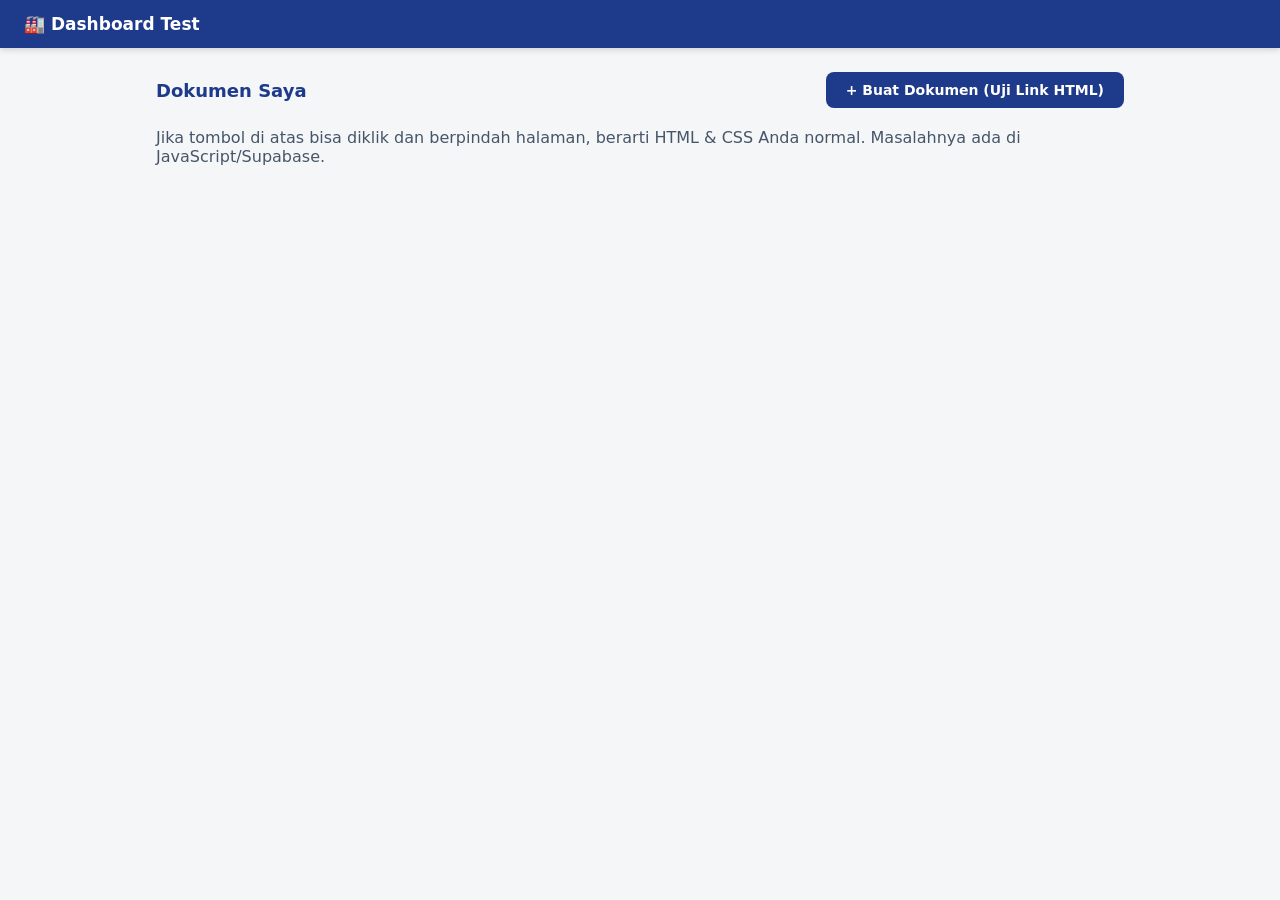
==== dashboard.html @ 19500312 "Update dashboard.html" ====
<!DOCTYPE html>
<html lang="id">
<head>
  <meta charset="UTF-8" />
  <title>Dashboard Test</title>
  <link rel="stylesheet" href="/css/style.css" />
</head>
<body>
  <header class="topbar">
    <h1>🏭 Dashboard Test</h1>
  </header>

  <main class="container">
    <div class="actions-bar">
      <h2>Dokumen Saya</h2>
      
      <!-- TOMBOL HTML MURNI (TANPA JS) -->
      <a href="/form.html" class="btn-primary" style="display:inline-block; text-align:center;">
        + Buat Dokumen (Uji Link HTML)
      </a>
    </div>
    
    <p style="margin-top: 20px; color: #475569;">
      Jika tombol di atas bisa diklik dan berpindah halaman, berarti HTML & CSS Anda normal. Masalahnya ada di JavaScript/Supabase.
    </p>
  </main>
</body>
</html>
---- css/style.css ----
* { box-sizing: border-box; }
body {
  margin: 0;
  font-family: system-ui, -apple-system, sans-serif;
  background: #f4f6f8;
  color: #1e293b;
}
.center-page {
  display: flex; align-items: center; justify-content: center;
  min-height: 100vh;
}
.topbar {
  background: #1e3a8a; color: #fff;
  padding: 14px 24px;
  display: flex; justify-content: space-between; align-items: center;
  box-shadow: 0 2px 6px rgba(0,0,0,.15);
}
.topbar h1 { font-size: 17px; margin: 0; font-weight: 600; }
.topbar > div { display: flex; align-items: center; gap: 12px; font-size: 14px; }
.container { max-width: 1000px; margin: 24px auto; padding: 0 16px 40px; }
.card {
  background: #fff; border-radius: 12px; padding: 24px;
  box-shadow: 0 2px 10px rgba(0,0,0,.06); margin-bottom: 18px;
}
.card h2 { margin: 0 0 20px; font-size: 16px; color: #1e3a8a; }
.auth-card { width: 400px; }
.auth-card h1 { text-align: center; font-size: 20px; margin: 0 0 20px; }

.tabs, .tabnav { display: flex; gap: 8px; margin-bottom: 18px; }
.tabnav { margin-top: 18px; background: #fff; padding: 8px;
  border-radius: 12px; box-shadow: 0 2px 10px rgba(0,0,0,.06); }
.tab, .tabnav button {
  flex: 1; padding: 10px; border: none; border-radius: 8px;
  background: #e2e8f0; cursor: pointer; font-weight: 600;
  font-size: 14px; transition: .2s;
}
.tab.active, .tabnav button.active { background: #1e3a8a; color: #fff; }
.tab-content { display: none; }
.tab-content.active { display: block; }

.form-row { display: flex; flex-direction: column; margin-bottom: 14px; }
.form-row label {
  font-size: 13px; font-weight: 600; color: #475569; margin-bottom: 4px;
}
.form-row input, .form-row select, .form-row textarea {
  padding: 10px; border: 1px solid #cbd5e1; border-radius: 8px;
  font-size: 14px; font-family: inherit;
}
.form-row input:focus, .form-row select:focus, .form-row textarea:focus {
  outline: 2px solid #3b82f6; border-color: transparent;
}
.form-row input[readonly] { background: #f1f5f9; cursor: not-allowed; }
.grid-2 { display: grid; grid-template-columns: 1fr 1fr; gap: 14px; }
@media (max-width: 640px) { .grid-2 { grid-template-columns: 1fr; } }

.actions { display: flex; gap: 10px; margin-top: 18px; flex-wrap: wrap; }
.actions-bar {
  display: flex; justify-content: space-between; align-items: center;
  margin-bottom: 16px;
}
.actions-bar h2 { margin: 0; font-size: 18px; color: #1e3a8a; }

.btn-primary, .btn-secondary, .btn-small, .btn-danger {
  cursor: pointer; border: none; border-radius: 8px;
  font-weight: 600; text-decoration: none; display: inline-block;
  font-family: inherit; transition: .15s;
}
.btn-primary {
  background: #1e3a8a; color: #fff; padding: 10px 20px; font-size: 14px;
}
.btn-primary:hover { background: #1e40af; }
.btn-primary.full { width: 100%; padding: 12px; }
.btn-secondary {
  background: #e2e8f0; color: #1e293b; padding: 10px 20px; font-size: 14px;
}
.btn-secondary:hover { background: #cbd5e1; }
.btn-small {
  padding: 6px 12px; font-size: 13px; background: #3b82f6; color: #fff;
}
.btn-small:hover { background: #2563eb; }
.btn-danger { background: #dc2626 !important; }
.btn-danger:hover { background: #b91c1c !important; }

table {
  width: 100%; border-collapse: collapse; background: #fff;
  border-radius: 12px; overflow: hidden;
  box-shadow: 0 2px 10px rgba(0,0,0,.06); margin-top: 14px;
}
th, td {
  padding: 10px 12px; text-align: left;
  border-bottom: 1px solid #e2e8f0; font-size: 13px;
}
th { background: #f1f5f9; font-weight: 600; color: #334155; }
tr:last-child td { border-bottom: none; }

.msg { font-size: 13px; margin-top: 10px; min-height: 18px; color: #475569; }
.msg.error { color: #dc2626; }
.msg.success { color: #059669; }

.badge {
  padding: 3px 10px; border-radius: 20px; font-size: 11px; font-weight: 700;
  text-transform: uppercase; letter-spacing: .3px;
}
.badge.draft            { background: #e2e8f0; color: #475569; }
.badge.pending_approval { background: #fef3c7; color: #92400e; }
.badge.approved         { background: #d1fae5; color: #065f46; }
.badge.rejected         { background: #fee2e2; color: #991b1b; }

.input-error { border-color: #dc2626 !important; background: #fef2f2; }
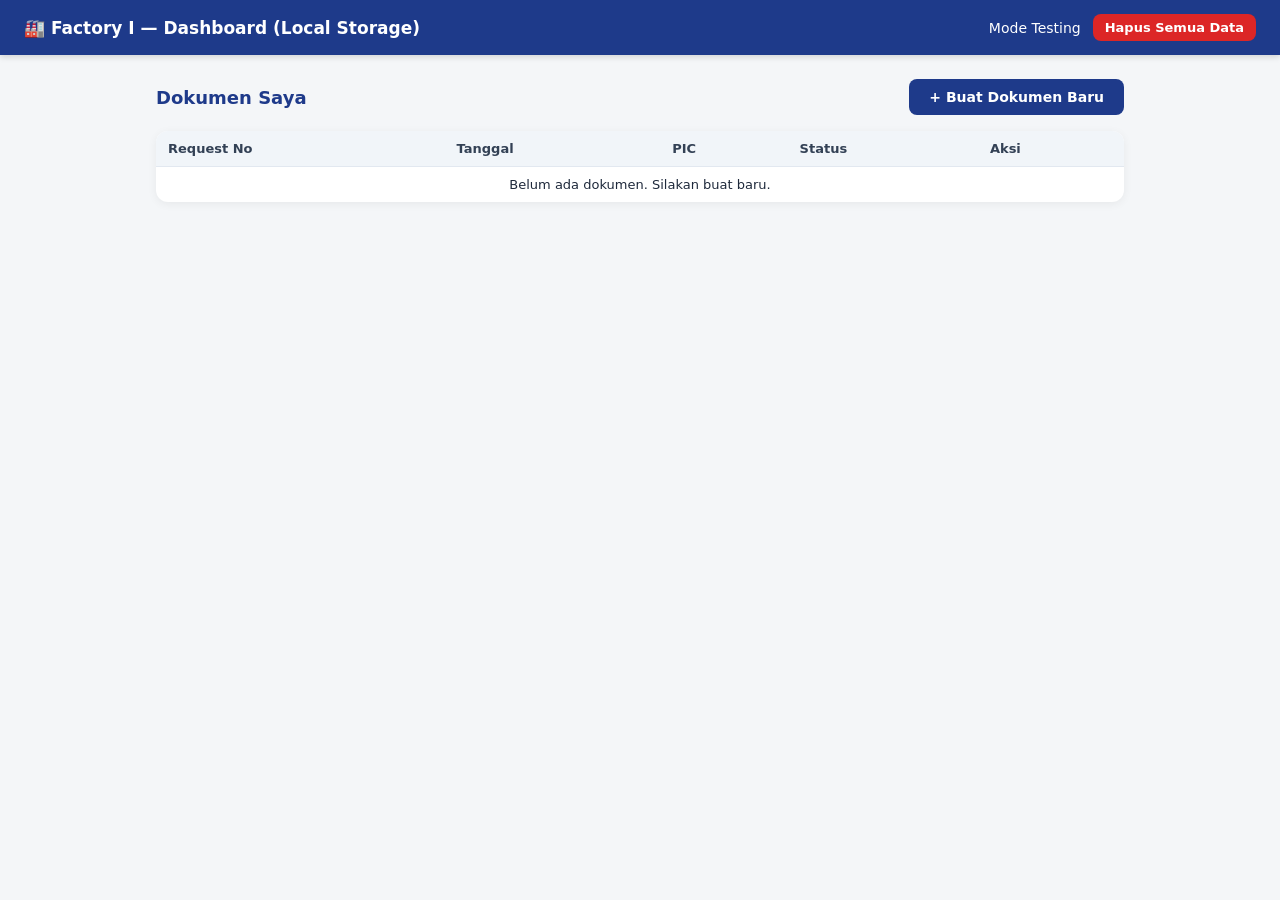
==== commit 7fa993fa: "Update dashboard.html" ====
--- a/dashboard.html
+++ b/dashboard.html
@@ -2,27 +2,79 @@
 <html lang="id">
 <head>
   <meta charset="UTF-8" />
-  <title>Dashboard Test</title>
+  <meta name="viewport" content="width=device-width, initial-scale=1.0" />
+  <title>Dashboard — Factory I</title>
   <link rel="stylesheet" href="/css/style.css" />
 </head>
 <body>
   <header class="topbar">
-    <h1>🏭 Dashboard Test</h1>
+    <h1>🏭 Factory I — Dashboard (Local Storage)</h1>
+    <div>
+      <span>Mode Testing</span>
+      <button onclick="resetData()" class="btn-small btn-danger">Hapus Semua Data</button>
+    </div>
   </header>
 
   <main class="container">
     <div class="actions-bar">
       <h2>Dokumen Saya</h2>
+      <a href="/form.html" class="btn-primary" style="text-decoration:none;">+ Buat Dokumen Baru</a>
+    </div>
+
+    <table>
+      <thead>
+        <tr>
+          <th>Request No</th>
+          <th>Tanggal</th>
+          <th>PIC</th>
+          <th>Status</th>
+          <th>Aksi</th>
+        </tr>
+      </thead>
+      <tbody id="reqTableBody">
+        <!-- Data akan diisi JS -->
+      </tbody>
+    </table>
+  </main>
+
+  <script type="module">
+    // Ambil data dari LocalStorage
+    const dataReq = JSON.parse(localStorage.getItem('requests') || '[]');
+    const tbody = document.getElementById('reqTableBody');
+
+    if (dataReq.length === 0) {
+      tbody.innerHTML = '<tr><td colspan="5" style="text-align:center">Belum ada dokumen. Silakan buat baru.</td></tr>';
+    } else {
+      // Urutkan dari yang terbaru
+      dataReq.sort((a,b) => new Date(b.created_at) - new Date(a.created_at));
       
-      <!-- TOMBOL HTML MURNI (TANPA JS) -->
-      <a href="/form.html" class="btn-primary" style="display:inline-block; text-align:center;">
-        + Buat Dokumen (Uji Link HTML)
-      </a>
-    </div>
-    
-    <p style="margin-top: 20px; color: #475569;">
-      Jika tombol di atas bisa diklik dan berpindah halaman, berarti HTML & CSS Anda normal. Masalahnya ada di JavaScript/Supabase.
-    </p>
-  </main>
+      tbody.innerHTML = dataReq.map(r => `
+        <tr>
+          <td><strong>${r.request_no}</strong></td>
+          <td>${r.tanggal}</td>
+          <td>${r.surindo_pic}</td>
+          <td><span class="badge ${r.status}">${r.status.replace('_',' ')}</span></td>
+          <td>
+            <a href="/form.html?id=${r.id}" class="btn-small">Buka</a>
+            <button class="btn-small btn-danger" onclick="hapusReq('${r.id}')">Hapus</button>
+          </td>
+        </tr>
+      `).join('');
+    }
+
+    window.hapusReq = (id) => {
+      if (!confirm('Hapus dokumen ini?')) return;
+      let data = JSON.parse(localStorage.getItem('requests') || '[]');
+      data = data.filter(r => r.id !== id);
+      localStorage.setItem('requests', JSON.stringify(data));
+      location.reload();
+    };
+
+    window.resetData = () => {
+      if (!confirm('Hapus SEMUA data?')) return;
+      localStorage.clear();
+      location.reload();
+    };
+  </script>
 </body>
 </html>
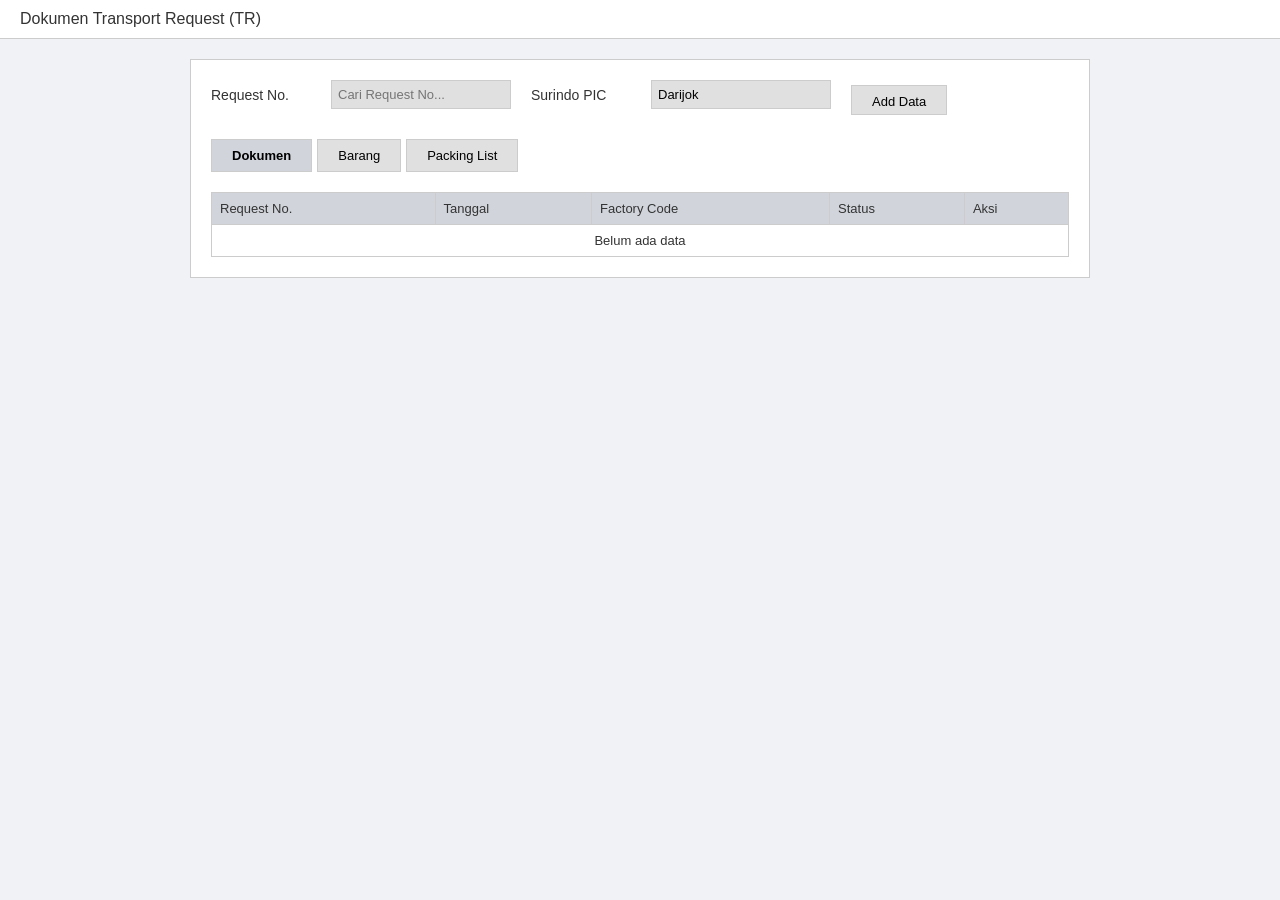
==== commit 254939af: "Update dashboard.html" ====
--- a/dashboard.html
+++ b/dashboard.html
@@ -3,78 +3,145 @@
 <head>
   <meta charset="UTF-8" />
   <meta name="viewport" content="width=device-width, initial-scale=1.0" />
-  <title>Dashboard — Factory I</title>
+  <title>Dashboard — TR System</title>
   <link rel="stylesheet" href="/css/style.css" />
 </head>
 <body>
-  <header class="topbar">
-    <h1>🏭 Factory I — Dashboard (Local Storage)</h1>
-    <div>
-      <span>Mode Testing</span>
-      <button onclick="resetData()" class="btn-small btn-danger">Hapus Semua Data</button>
-    </div>
-  </header>
+  <div class="topbar">
+    <h1>Dokumen Transport Request (TR)</h1>
+  </div>
 
-  <main class="container">
-    <div class="actions-bar">
-      <h2>Dokumen Saya</h2>
-      <a href="/form.html" class="btn-primary" style="text-decoration:none;">+ Buat Dokumen Baru</a>
+  <div class="container">
+    <!-- HEADER FORM -->
+    <div class="form-header">
+      <div class="form-group">
+        <label>Request No.</label>
+        <input type="text" id="searchReq" placeholder="Cari Request No..." />
+      </div>
+      <div class="form-group">
+        <label>Surindo PIC</label>
+        <input type="text" value="Darijok" readonly />
+      </div>
+      <button class="btn" onclick="openModal()" style="height: 30px; margin-top: 5px;">Add Data</button>
     </div>
 
-    <table>
+    <!-- TAB NAV (Sesuai Figma) -->
+    <div class="tabnav">
+      <button class="active">Dokumen</button>
+      <button>Barang</button>
+      <button>Packing List</button>
+    </div>
+
+    <!-- TABEL DATA -->
+    <table class="table-bottom">
       <thead>
         <tr>
-          <th>Request No</th>
+          <th>Request No.</th>
           <th>Tanggal</th>
-          <th>PIC</th>
+          <th>Factory Code</th>
           <th>Status</th>
           <th>Aksi</th>
         </tr>
       </thead>
       <tbody id="reqTableBody">
-        <!-- Data akan diisi JS -->
+        <!-- Diisi JS -->
       </tbody>
     </table>
-  </main>
+  </div>
 
-  <script type="module">
-    // Ambil data dari LocalStorage
-    const dataReq = JSON.parse(localStorage.getItem('requests') || '[]');
-    const tbody = document.getElementById('reqTableBody');
+  <!-- MODAL ADD DATA (Sesuai Figma Kotak Putih Tengah) -->
+  <div class="modal" id="modalAdd">
+    <div class="modal-content">
+      <h2>Form Tambah Dokumen</h2>
+      <div class="form-group">
+        <label>Tanggal</label>
+        <input type="date" id="addTanggal" />
+      </div>
+      <div class="form-group">
+        <label>Factory Code</label>
+        <select id="addFactory">
+          <option value="I">I</option>
+          <option value="II">II</option>
+        </select>
+      </div>
+      <div class="form-group">
+        <label>Surindo PIC</label>
+        <select id="addPic">
+          <option>Darijok</option>
+          <option>Angga</option>
+          <option>Vera</option>
+        </select>
+      </div>
+      <div style="text-align: right; margin-top: 20px;">
+        <button class="btn" onclick="tambahData()">Tambah</button>
+        <button class="btn" onclick="closeModal()">Reset</button>
+      </div>
+    </div>
+  </div>
 
-    if (dataReq.length === 0) {
-      tbody.innerHTML = '<tr><td colspan="5" style="text-align:center">Belum ada dokumen. Silakan buat baru.</td></tr>';
-    } else {
-      // Urutkan dari yang terbaru
-      dataReq.sort((a,b) => new Date(b.created_at) - new Date(a.created_at));
+  <script>
+    let allRequests = JSON.parse(localStorage.getItem('requests') || '[]');
+
+    function openModal() {
+      document.getElementById('modalAdd').style.display = 'flex';
+      document.getElementById('addTanggal').value = new Date().toISOString().slice(0,10);
+    }
+
+    function closeModal() {
+      document.getElementById('modalAdd').style.display = 'none';
+    }
+
+    function tambahData() {
+      const tgl = document.getElementById('addTanggal').value;
+      const factory = document.getElementById('addFactory').value;
+      const pic = document.getElementById('addPic').value;
+
+      if (!tgl) return alert('Tanggal wajib diisi');
+
+      const newId = 'req-' + Date.now();
+      const year = new Date().getFullYear().toString().slice(-2);
+      const seq = String(allRequests.length + 1).padStart(4, '0');
+
+      const newDoc = {
+        id: newId,
+        request_no: `${factory}-${year}-${seq}`,
+        tanggal: tgl,
+        factory_code: factory,
+        surindo_pic: pic,
+        status: 'draft',
+        items: [],
+        packing: null
+      };
+
+      allRequests.push(newDoc);
+      localStorage.setItem('requests', JSON.stringify(allRequests));
       
-      tbody.innerHTML = dataReq.map(r => `
+      // Lempar ke halaman form detail
+      window.location.href = `/form.html?id=${newId}`;
+    }
+
+    // Render Tabel
+    function renderTable() {
+      const tbody = document.getElementById('reqTableBody');
+      if (allRequests.length === 0) {
+        tbody.innerHTML = '<tr><td colspan="5" style="text-align:center; background:#fff;">Belum ada data</td></tr>';
+        return;
+      }
+      
+      tbody.innerHTML = allRequests.map(r => `
         <tr>
-          <td><strong>${r.request_no}</strong></td>
-          <td>${r.tanggal}</td>
-          <td>${r.surindo_pic}</td>
-          <td><span class="badge ${r.status}">${r.status.replace('_',' ')}</span></td>
-          <td>
-            <a href="/form.html?id=${r.id}" class="btn-small">Buka</a>
-            <button class="btn-small btn-danger" onclick="hapusReq('${r.id}')">Hapus</button>
+          <td style="background:#fff;">${r.request_no}</td>
+          <td style="background:#fff;">${r.tanggal}</td>
+          <td style="background:#fff;">${r.factory_code}</td>
+          <td style="background:#fff;"><span class="badge ${r.status}">${r.status}</span></td>
+          <td style="background:#fff;">
+            <a href="/form.html?id=${r.id}" style="color:blue; text-decoration:underline; font-size:13px;">Buka</a>
           </td>
         </tr>
       `).join('');
     }
 
-    window.hapusReq = (id) => {
-      if (!confirm('Hapus dokumen ini?')) return;
-      let data = JSON.parse(localStorage.getItem('requests') || '[]');
-      data = data.filter(r => r.id !== id);
-      localStorage.setItem('requests', JSON.stringify(data));
-      location.reload();
-    };
-
-    window.resetData = () => {
-      if (!confirm('Hapus SEMUA data?')) return;
-      localStorage.clear();
-      location.reload();
-    };
+    renderTable();
   </script>
 </body>
 </html>
--- a/css/style.css
+++ b/css/style.css
@@ -1,109 +1,46 @@
 * { box-sizing: border-box; }
-body {
-  margin: 0;
-  font-family: system-ui, -apple-system, sans-serif;
-  background: #f4f6f8;
-  color: #1e293b;
-}
-.center-page {
-  display: flex; align-items: center; justify-content: center;
-  min-height: 100vh;
-}
-.topbar {
-  background: #1e3a8a; color: #fff;
-  padding: 14px 24px;
-  display: flex; justify-content: space-between; align-items: center;
-  box-shadow: 0 2px 6px rgba(0,0,0,.15);
-}
-.topbar h1 { font-size: 17px; margin: 0; font-weight: 600; }
-.topbar > div { display: flex; align-items: center; gap: 12px; font-size: 14px; }
-.container { max-width: 1000px; margin: 24px auto; padding: 0 16px 40px; }
-.card {
-  background: #fff; border-radius: 12px; padding: 24px;
-  box-shadow: 0 2px 10px rgba(0,0,0,.06); margin-bottom: 18px;
-}
-.card h2 { margin: 0 0 20px; font-size: 16px; color: #1e3a8a; }
-.auth-card { width: 400px; }
-.auth-card h1 { text-align: center; font-size: 20px; margin: 0 0 20px; }
+body { margin: 0; font-family: Arial, sans-serif; background: #f0f2f5; color: #333; }
+.topbar { background: #fff; padding: 10px 20px; border-bottom: 1px solid #ccc; display: flex; justify-content: space-between; align-items: center; }
+.topbar h1 { font-size: 16px; margin: 0; font-weight: normal; }
+.container { max-width: 900px; margin: 20px auto; background: #fff; padding: 20px; border: 1px solid #ccc; }
 
-.tabs, .tabnav { display: flex; gap: 8px; margin-bottom: 18px; }
-.tabnav { margin-top: 18px; background: #fff; padding: 8px;
-  border-radius: 12px; box-shadow: 0 2px 10px rgba(0,0,0,.06); }
-.tab, .tabnav button {
-  flex: 1; padding: 10px; border: none; border-radius: 8px;
-  background: #e2e8f0; cursor: pointer; font-weight: 600;
-  font-size: 14px; transition: .2s;
-}
-.tab.active, .tabnav button.active { background: #1e3a8a; color: #fff; }
+/* Form Layout Figma */
+.form-header { display: flex; gap: 20px; margin-bottom: 20px; flex-wrap: wrap; }
+.form-group { display: flex; align-items: center; margin-bottom: 10px; }
+.form-group label { width: 120px; font-size: 14px; }
+.form-group input, .form-group select { padding: 6px; border: 1px solid #ccc; background: #e0e0e0; width: 180px; font-size: 13px; }
+.form-group input:focus, .form-group select:focus { background: #fff; outline: 1px solid #3b82f6; }
+
+/* Tab Nav */
+.tabnav { display: flex; gap: 5px; margin-bottom: 20px; }
+.tabnav button { padding: 8px 20px; border: 1px solid #ccc; background: #e0e0e0; cursor: pointer; font-size: 13px; }
+.tabnav button.active { background: #d1d5db; font-weight: bold; }
 .tab-content { display: none; }
 .tab-content.active { display: block; }
 
-.form-row { display: flex; flex-direction: column; margin-bottom: 14px; }
-.form-row label {
-  font-size: 13px; font-weight: 600; color: #475569; margin-bottom: 4px;
-}
-.form-row input, .form-row select, .form-row textarea {
-  padding: 10px; border: 1px solid #cbd5e1; border-radius: 8px;
-  font-size: 14px; font-family: inherit;
-}
-.form-row input:focus, .form-row select:focus, .form-row textarea:focus {
-  outline: 2px solid #3b82f6; border-color: transparent;
-}
-.form-row input[readonly] { background: #f1f5f9; cursor: not-allowed; }
-.grid-2 { display: grid; grid-template-columns: 1fr 1fr; gap: 14px; }
-@media (max-width: 640px) { .grid-2 { grid-template-columns: 1fr; } }
+/* Area Kerja (Kiri Form, Kanan Tombol) */
+.work-area { display: flex; gap: 20px; }
+.main-form { flex: 1; }
+.side-buttons { width: 120px; display: flex; flex-direction: column; gap: 10px; }
+.btn-side { padding: 15px 10px; background: #e0e0e0; border: 1px solid #ccc; cursor: pointer; text-align: center; font-size: 13px; }
+.btn-side:hover { background: #d1d5db; }
 
-.actions { display: flex; gap: 10px; margin-top: 18px; flex-wrap: wrap; }
-.actions-bar {
-  display: flex; justify-content: space-between; align-items: center;
-  margin-bottom: 16px;
-}
-.actions-bar h2 { margin: 0; font-size: 18px; color: #1e3a8a; }
+/* Tombol */
+.btn { padding: 8px 20px; border: 1px solid #ccc; background: #e0e0e0; cursor: pointer; font-size: 13px; margin-right: 5px; }
+.btn:hover { background: #d1d5db; }
 
-.btn-primary, .btn-secondary, .btn-small, .btn-danger {
-  cursor: pointer; border: none; border-radius: 8px;
-  font-weight: 600; text-decoration: none; display: inline-block;
-  font-family: inherit; transition: .15s;
-}
-.btn-primary {
-  background: #1e3a8a; color: #fff; padding: 10px 20px; font-size: 14px;
-}
-.btn-primary:hover { background: #1e40af; }
-.btn-primary.full { width: 100%; padding: 12px; }
-.btn-secondary {
-  background: #e2e8f0; color: #1e293b; padding: 10px 20px; font-size: 14px;
-}
-.btn-secondary:hover { background: #cbd5e1; }
-.btn-small {
-  padding: 6px 12px; font-size: 13px; background: #3b82f6; color: #fff;
-}
-.btn-small:hover { background: #2563eb; }
-.btn-danger { background: #dc2626 !important; }
-.btn-danger:hover { background: #b91c1c !important; }
+/* Tabel Bawah */
+.table-bottom { width: 100%; border-collapse: collapse; margin-top: 20px; font-size: 13px; }
+.table-bottom th, .table-bottom td { border: 1px solid #ccc; padding: 8px; text-align: left; background: #e0e0e0; }
+.table-bottom th { background: #d1d5db; font-weight: normal; }
+.table-bottom td { background: #f9f9f9; }
 
-table {
-  width: 100%; border-collapse: collapse; background: #fff;
-  border-radius: 12px; overflow: hidden;
-  box-shadow: 0 2px 10px rgba(0,0,0,.06); margin-top: 14px;
-}
-th, td {
-  padding: 10px 12px; text-align: left;
-  border-bottom: 1px solid #e2e8f0; font-size: 13px;
-}
-th { background: #f1f5f9; font-weight: 600; color: #334155; }
-tr:last-child td { border-bottom: none; }
+/* Modal Add Data */
+.modal { display: none; position: fixed; top: 0; left: 0; width: 100%; height: 100%; background: rgba(0,0,0,0.5); justify-content: center; align-items: center; }
+.modal-content { background: #fff; padding: 20px; width: 500px; border-radius: 4px; }
+.modal-content h2 { margin-top: 0; font-size: 16px; font-weight: normal; margin-bottom: 20px; }
 
-.msg { font-size: 13px; margin-top: 10px; min-height: 18px; color: #475569; }
-.msg.error { color: #dc2626; }
-.msg.success { color: #059669; }
-
-.badge {
-  padding: 3px 10px; border-radius: 20px; font-size: 11px; font-weight: 700;
-  text-transform: uppercase; letter-spacing: .3px;
-}
-.badge.draft            { background: #e2e8f0; color: #475569; }
-.badge.pending_approval { background: #fef3c7; color: #92400e; }
-.badge.approved         { background: #d1fae5; color: #065f46; }
-.badge.rejected         { background: #fee2e2; color: #991b1b; }
-
-.input-error { border-color: #dc2626 !important; background: #fef2f2; }
+/* Badge Status */
+.badge { padding: 3px 8px; font-size: 11px; background: #ccc; border-radius: 3px; }
+.badge.draft { background: #e0e0e0; }
+.badge.approved { background: #86efac; }
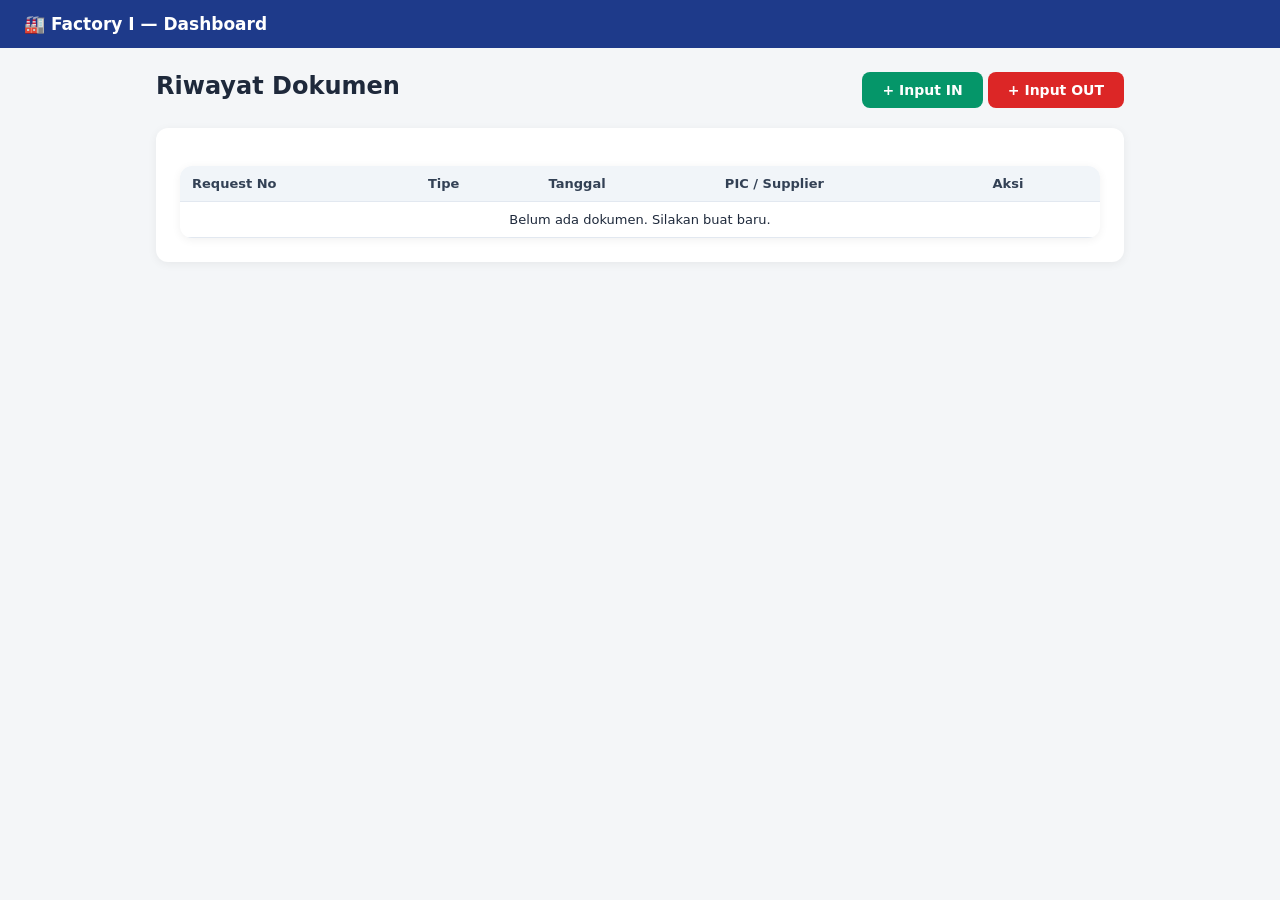
==== commit 1f466b6f: "Update dashboard.html" ====
--- a/dashboard.html
+++ b/dashboard.html
@@ -2,146 +2,68 @@
 <html lang="id">
 <head>
   <meta charset="UTF-8" />
-  <meta name="viewport" content="width=device-width, initial-scale=1.0" />
-  <title>Dashboard — TR System</title>
+  <title>Dashboard — Factory I</title>
   <link rel="stylesheet" href="/css/style.css" />
 </head>
 <body>
-  <div class="topbar">
-    <h1>Dokumen Transport Request (TR)</h1>
-  </div>
+  <header class="topbar">
+    <h1>🏭 Factory I — Dashboard</h1>
+  </header>
 
-  <div class="container">
-    <!-- HEADER FORM -->
-    <div class="form-header">
-      <div class="form-group">
-        <label>Request No.</label>
-        <input type="text" id="searchReq" placeholder="Cari Request No..." />
+  <main class="container">
+    <div class="actions-bar" style="display:flex; justify-content:space-between; margin-bottom:20px;">
+      <h2 style="margin:0;">Riwayat Dokumen</h2>
+      <div>
+        <a href="/form-in.html" class="btn-primary" style="background:#059669;">+ Input IN</a>
+        <a href="/form-out.html" class="btn-primary" style="background:#dc2626;">+ Input OUT</a>
       </div>
-      <div class="form-group">
-        <label>Surindo PIC</label>
-        <input type="text" value="Darijok" readonly />
-      </div>
-      <button class="btn" onclick="openModal()" style="height: 30px; margin-top: 5px;">Add Data</button>
     </div>
 
-    <!-- TAB NAV (Sesuai Figma) -->
-    <div class="tabnav">
-      <button class="active">Dokumen</button>
-      <button>Barang</button>
-      <button>Packing List</button>
+    <div class="card">
+      <table>
+        <thead>
+          <tr>
+            <th>Request No</th>
+            <th>Tipe</th>
+            <th>Tanggal</th>
+            <th>PIC / Supplier</th>
+            <th>Aksi</th>
+          </tr>
+        </thead>
+        <tbody id="reqTableBody"></tbody>
+      </table>
     </div>
-
-    <!-- TABEL DATA -->
-    <table class="table-bottom">
-      <thead>
-        <tr>
-          <th>Request No.</th>
-          <th>Tanggal</th>
-          <th>Factory Code</th>
-          <th>Status</th>
-          <th>Aksi</th>
-        </tr>
-      </thead>
-      <tbody id="reqTableBody">
-        <!-- Diisi JS -->
-      </tbody>
-    </table>
-  </div>
-
-  <!-- MODAL ADD DATA (Sesuai Figma Kotak Putih Tengah) -->
-  <div class="modal" id="modalAdd">
-    <div class="modal-content">
-      <h2>Form Tambah Dokumen</h2>
-      <div class="form-group">
-        <label>Tanggal</label>
-        <input type="date" id="addTanggal" />
-      </div>
-      <div class="form-group">
-        <label>Factory Code</label>
-        <select id="addFactory">
-          <option value="I">I</option>
-          <option value="II">II</option>
-        </select>
-      </div>
-      <div class="form-group">
-        <label>Surindo PIC</label>
-        <select id="addPic">
-          <option>Darijok</option>
-          <option>Angga</option>
-          <option>Vera</option>
-        </select>
-      </div>
-      <div style="text-align: right; margin-top: 20px;">
-        <button class="btn" onclick="tambahData()">Tambah</button>
-        <button class="btn" onclick="closeModal()">Reset</button>
-      </div>
-    </div>
-  </div>
+  </main>
 
   <script>
     let allRequests = JSON.parse(localStorage.getItem('requests') || '[]');
+    const tbody = document.getElementById('reqTableBody');
 
-    function openModal() {
-      document.getElementById('modalAdd').style.display = 'flex';
-      document.getElementById('addTanggal').value = new Date().toISOString().slice(0,10);
-    }
-
-    function closeModal() {
-      document.getElementById('modalAdd').style.display = 'none';
-    }
-
-    function tambahData() {
-      const tgl = document.getElementById('addTanggal').value;
-      const factory = document.getElementById('addFactory').value;
-      const pic = document.getElementById('addPic').value;
-
-      if (!tgl) return alert('Tanggal wajib diisi');
-
-      const newId = 'req-' + Date.now();
-      const year = new Date().getFullYear().toString().slice(-2);
-      const seq = String(allRequests.length + 1).padStart(4, '0');
-
-      const newDoc = {
-        id: newId,
-        request_no: `${factory}-${year}-${seq}`,
-        tanggal: tgl,
-        factory_code: factory,
-        surindo_pic: pic,
-        status: 'draft',
-        items: [],
-        packing: null
-      };
-
-      allRequests.push(newDoc);
-      localStorage.setItem('requests', JSON.stringify(allRequests));
-      
-      // Lempar ke halaman form detail
-      window.location.href = `/form.html?id=${newId}`;
-    }
-
-    // Render Tabel
-    function renderTable() {
-      const tbody = document.getElementById('reqTableBody');
-      if (allRequests.length === 0) {
-        tbody.innerHTML = '<tr><td colspan="5" style="text-align:center; background:#fff;">Belum ada data</td></tr>';
-        return;
-      }
+    if (allRequests.length === 0) {
+      tbody.innerHTML = '<tr><td colspan="5" style="text-align:center">Belum ada dokumen. Silakan buat baru.</td></tr>';
+    } else {
+      allRequests.sort((a,b) => new Date(b.created_at) - new Date(a.created_at));
       
       tbody.innerHTML = allRequests.map(r => `
         <tr>
-          <td style="background:#fff;">${r.request_no}</td>
-          <td style="background:#fff;">${r.tanggal}</td>
-          <td style="background:#fff;">${r.factory_code}</td>
-          <td style="background:#fff;"><span class="badge ${r.status}">${r.status}</span></td>
-          <td style="background:#fff;">
-            <a href="/form.html?id=${r.id}" style="color:blue; text-decoration:underline; font-size:13px;">Buka</a>
+          <td><strong>${r.request_no}</strong></td>
+          <td><span class="badge ${r.type === 'IN' ? 'in' : 'out'}">${r.type}</span></td>
+          <td>${r.tanggal}</td>
+          <td>${r.type === 'IN' ? r.purpose : r.supplier_name}</td>
+          <td>
+            <a href="/form-${r.type.toLowerCase()}.html?id=${r.id}" class="btn-small">Buka</a>
+            <button class="btn-small btn-danger" onclick="hapusReq('${r.id}')">Hapus</button>
           </td>
         </tr>
       `).join('');
     }
 
-    renderTable();
+    function hapusReq(id) {
+      if (!confirm('Hapus dokumen ini?')) return;
+      allRequests = allRequests.filter(r => r.id !== id);
+      localStorage.setItem('requests', JSON.stringify(allRequests));
+      location.reload();
+    }
   </script>
 </body>
 </html>
--- a/css/style.css
+++ b/css/style.css
@@ -1,46 +1,40 @@
 * { box-sizing: border-box; }
-body { margin: 0; font-family: Arial, sans-serif; background: #f0f2f5; color: #333; }
-.topbar { background: #fff; padding: 10px 20px; border-bottom: 1px solid #ccc; display: flex; justify-content: space-between; align-items: center; }
-.topbar h1 { font-size: 16px; margin: 0; font-weight: normal; }
-.container { max-width: 900px; margin: 20px auto; background: #fff; padding: 20px; border: 1px solid #ccc; }
+body { margin: 0; font-family: system-ui, -apple-system, sans-serif; background: #f4f6f8; color: #1e293b; }
+.topbar { background: #1e3a8a; color: #fff; padding: 14px 24px; display: flex; justify-content: space-between; align-items: center; }
+.topbar h1 { font-size: 17px; margin: 0; font-weight: 600; }
+.topbar a { color: #cbd5e1; text-decoration: none; font-size: 14px; }
+.container { max-width: 1000px; margin: 24px auto; padding: 0 16px 40px; }
+.card { background: #fff; border-radius: 12px; padding: 24px; box-shadow: 0 2px 10px rgba(0,0,0,.06); margin-bottom: 18px; }
+.card h2 { margin: 0 0 20px; font-size: 16px; color: #1e3a8a; border-bottom: 2px solid #e2e8f0; padding-bottom: 10px; }
 
-/* Form Layout Figma */
-.form-header { display: flex; gap: 20px; margin-bottom: 20px; flex-wrap: wrap; }
-.form-group { display: flex; align-items: center; margin-bottom: 10px; }
-.form-group label { width: 120px; font-size: 14px; }
-.form-group input, .form-group select { padding: 6px; border: 1px solid #ccc; background: #e0e0e0; width: 180px; font-size: 13px; }
-.form-group input:focus, .form-group select:focus { background: #fff; outline: 1px solid #3b82f6; }
+/* Form */
+.form-row { display: flex; flex-direction: column; margin-bottom: 14px; }
+.form-row label { font-size: 13px; font-weight: 600; color: #475569; margin-bottom: 4px; }
+.form-row input, .form-row select, .form-row textarea { padding: 10px; border: 1px solid #cbd5e1; border-radius: 8px; font-size: 14px; font-family: inherit; }
+.form-row input:focus, .form-row select:focus { outline: 2px solid #3b82f6; border-color: transparent; }
+.form-row input[readonly] { background: #f1f5f9; cursor: not-allowed; }
+.grid-2 { display: grid; grid-template-columns: 1fr 1fr; gap: 14px; }
+
+/* Tombol */
+.btn-primary { background: #1e3a8a; color: #fff; padding: 10px 20px; font-size: 14px; border: none; border-radius: 8px; cursor: pointer; font-weight: 600; text-decoration: none; display: inline-block; }
+.btn-primary:hover { background: #1e40af; }
+.btn-secondary { background: #e2e8f0; color: #1e293b; padding: 10px 20px; font-size: 14px; border: none; border-radius: 8px; cursor: pointer; font-weight: 600; }
+.btn-small { padding: 6px 12px; font-size: 13px; background: #3b82f6; color: #fff; border: none; border-radius: 6px; cursor: pointer; text-decoration: none; display: inline-block; }
+.btn-danger { background: #dc2626 !important; }
+
+/* Tabel */
+table { width: 100%; border-collapse: collapse; background: #fff; border-radius: 12px; overflow: hidden; box-shadow: 0 2px 10px rgba(0,0,0,.06); margin-top: 14px; }
+th, td { padding: 10px 12px; text-align: left; border-bottom: 1px solid #e2e8f0; font-size: 13px; }
+th { background: #f1f5f9; font-weight: 600; color: #334155; }
 
 /* Tab Nav */
-.tabnav { display: flex; gap: 5px; margin-bottom: 20px; }
-.tabnav button { padding: 8px 20px; border: 1px solid #ccc; background: #e0e0e0; cursor: pointer; font-size: 13px; }
-.tabnav button.active { background: #d1d5db; font-weight: bold; }
+.tabnav { display: flex; gap: 8px; margin-bottom: 18px; background: #fff; padding: 8px; border-radius: 12px; box-shadow: 0 2px 10px rgba(0,0,0,.06); }
+.tabnav button { flex: 1; padding: 10px; border: none; border-radius: 8px; background: #e2e8f0; cursor: pointer; font-weight: 600; font-size: 14px; }
+.tabnav button.active { background: #1e3a8a; color: #fff; }
 .tab-content { display: none; }
 .tab-content.active { display: block; }
 
-/* Area Kerja (Kiri Form, Kanan Tombol) */
-.work-area { display: flex; gap: 20px; }
-.main-form { flex: 1; }
-.side-buttons { width: 120px; display: flex; flex-direction: column; gap: 10px; }
-.btn-side { padding: 15px 10px; background: #e0e0e0; border: 1px solid #ccc; cursor: pointer; text-align: center; font-size: 13px; }
-.btn-side:hover { background: #d1d5db; }
-
-/* Tombol */
-.btn { padding: 8px 20px; border: 1px solid #ccc; background: #e0e0e0; cursor: pointer; font-size: 13px; margin-right: 5px; }
-.btn:hover { background: #d1d5db; }
-
-/* Tabel Bawah */
-.table-bottom { width: 100%; border-collapse: collapse; margin-top: 20px; font-size: 13px; }
-.table-bottom th, .table-bottom td { border: 1px solid #ccc; padding: 8px; text-align: left; background: #e0e0e0; }
-.table-bottom th { background: #d1d5db; font-weight: normal; }
-.table-bottom td { background: #f9f9f9; }
-
-/* Modal Add Data */
-.modal { display: none; position: fixed; top: 0; left: 0; width: 100%; height: 100%; background: rgba(0,0,0,0.5); justify-content: center; align-items: center; }
-.modal-content { background: #fff; padding: 20px; width: 500px; border-radius: 4px; }
-.modal-content h2 { margin-top: 0; font-size: 16px; font-weight: normal; margin-bottom: 20px; }
-
-/* Badge Status */
-.badge { padding: 3px 8px; font-size: 11px; background: #ccc; border-radius: 3px; }
-.badge.draft { background: #e0e0e0; }
-.badge.approved { background: #86efac; }
+.badge { padding: 3px 10px; border-radius: 20px; font-size: 11px; font-weight: 700; text-transform: uppercase; }
+.badge.draft { background: #e2e8f0; color: #475569; }
+.badge.in { background: #d1fae5; color: #065f46; }
+.badge.out { background: #fee2e2; color: #991b1b; }
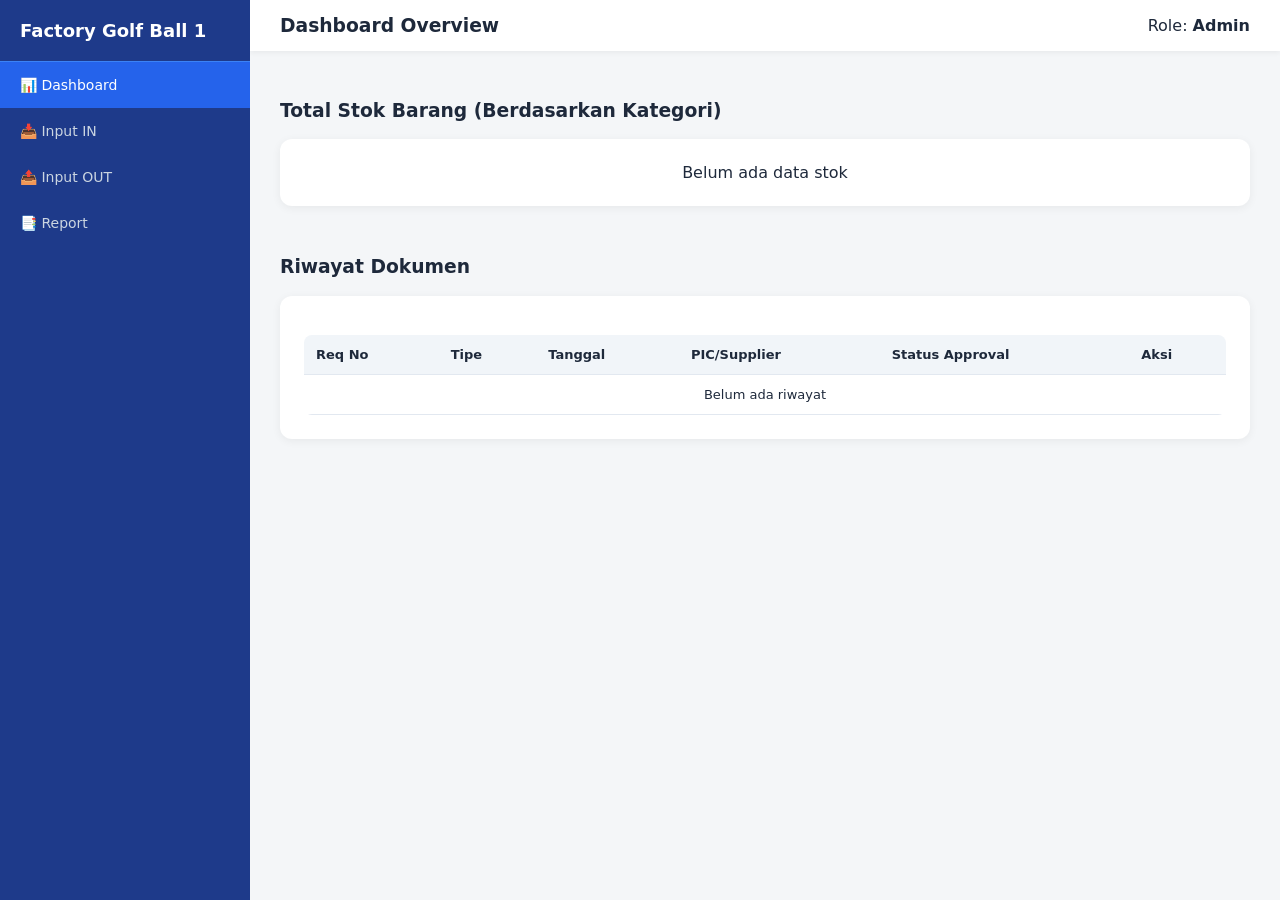
==== commit 4eb8ab37: "Update dashboard.html" ====
--- a/dashboard.html
+++ b/dashboard.html
@@ -2,67 +2,126 @@
 <html lang="id">
 <head>
   <meta charset="UTF-8" />
-  <title>Dashboard — Factory I</title>
+  <title>Dashboard</title>
   <link rel="stylesheet" href="/css/style.css" />
 </head>
 <body>
-  <header class="topbar">
-    <h1>🏭 Factory I — Dashboard</h1>
-  </header>
+  <!-- SIDEBAR -->
+  <div class="sidebar">
+    <h2>Factory Golf Ball 1</h2>
+    <a href="/dashboard.html" class="active">📊 Dashboard</a>
+    <a href="/input-in.html">📥 Input IN</a>
+    <a href="/input-out.html">📤 Input OUT</a>
+    <a href="/report.html">📑 Report</a>
+  </div>
 
-  <main class="container">
-    <div class="actions-bar" style="display:flex; justify-content:space-between; margin-bottom:20px;">
-      <h2 style="margin:0;">Riwayat Dokumen</h2>
-      <div>
-        <a href="/form-in.html" class="btn-primary" style="background:#059669;">+ Input IN</a>
-        <a href="/form-out.html" class="btn-primary" style="background:#dc2626;">+ Input OUT</a>
+  <!-- MAIN CONTENT -->
+  <div class="main-content">
+    <div class="topbar">
+      <h3 style="margin:0;">Dashboard Overview</h3>
+      <div>Role: <strong>Admin</strong></div>
+    </div>
+
+    <div class="container">
+      <!-- TOTAL STOK -->
+      <h3>Total Stok Barang (Berdasarkan Kategori)</h3>
+      <div class="grid-3" id="stockContainer">
+        <!-- Diisi JS -->
+      </div>
+
+      <!-- RIWAYAT DOKUMEN -->
+      <h3 style="margin-top: 30px;">Riwayat Dokumen</h3>
+      <div class="card">
+        <table>
+          <thead>
+            <tr>
+              <th>Req No</th>
+              <th>Tipe</th>
+              <th>Tanggal</th>
+              <th>PIC/Supplier</th>
+              <th>Status Approval</th>
+              <th>Aksi</th>
+            </tr>
+          </thead>
+          <tbody id="historyBody"></tbody>
+        </table>
       </div>
     </div>
-
-    <div class="card">
-      <table>
-        <thead>
-          <tr>
-            <th>Request No</th>
-            <th>Tipe</th>
-            <th>Tanggal</th>
-            <th>PIC / Supplier</th>
-            <th>Aksi</th>
-          </tr>
-        </thead>
-        <tbody id="reqTableBody"></tbody>
-      </table>
-    </div>
-  </main>
+  </div>
 
   <script>
-    let allRequests = JSON.parse(localStorage.getItem('requests') || '[]');
-    const tbody = document.getElementById('reqTableBody');
+    const allRequests = JSON.parse(localStorage.getItem('requests') || '[]');
 
-    if (allRequests.length === 0) {
-      tbody.innerHTML = '<tr><td colspan="5" style="text-align:center">Belum ada dokumen. Silakan buat baru.</td></tr>';
+    // 1. Render Stok
+    const stockContainer = document.getElementById('stockContainer');
+    const stockData = {}; 
+    
+    allRequests.forEach(r => {
+      if (r.type === 'IN') {
+        stockData[r.category] = (stockData[r.category] || 0) + Number(r.item.qty);
+      } else if (r.type === 'OUT' && r.status === 'approved') {
+        r.items.forEach(it => {
+          // Asumsi part OUT punya kategori (perlu disesuaikan jika tidak)
+          stockData['Final Ball'] = (stockData['Final Ball'] || 0) - Number(it.qty_out);
+        });
+      }
+    });
+
+    if (Object.keys(stockData).length === 0) {
+      stockContainer.innerHTML = '<div class="card" style="grid-column: 1/-1; text-align:center;">Belum ada data stok</div>';
     } else {
-      allRequests.sort((a,b) => new Date(b.created_at) - new Date(a.created_at));
-      
-      tbody.innerHTML = allRequests.map(r => `
-        <tr>
-          <td><strong>${r.request_no}</strong></td>
-          <td><span class="badge ${r.type === 'IN' ? 'in' : 'out'}">${r.type}</span></td>
-          <td>${r.tanggal}</td>
-          <td>${r.type === 'IN' ? r.purpose : r.supplier_name}</td>
-          <td>
-            <a href="/form-${r.type.toLowerCase()}.html?id=${r.id}" class="btn-small">Buka</a>
-            <button class="btn-small btn-danger" onclick="hapusReq('${r.id}')">Hapus</button>
-          </td>
-        </tr>
-      `).join('');
+      for (const [cat, total] of Object.entries(stockData)) {
+        stockContainer.innerHTML += `
+          <div class="card">
+            <div style="font-size: 13px; color: #64748b;">${cat}</div>
+            <div style="font-size: 24px; font-weight: bold; color: #1e3a8a;">${total}</div>
+          </div>
+        `;
+      }
     }
 
-    function hapusReq(id) {
-      if (!confirm('Hapus dokumen ini?')) return;
-      allRequests = allRequests.filter(r => r.id !== id);
-      localStorage.setItem('requests', JSON.stringify(allRequests));
-      location.reload();
+    // 2. Render Riwayat
+    const historyBody = document.getElementById('historyBody');
+    allRequests.sort((a,b) => new Date(b.created_at) - new Date(a.created_at));
+    
+    if (allRequests.length === 0) {
+      historyBody.innerHTML = '<tr><td colspan="6" style="text-align:center">Belum ada riwayat</td></tr>';
+    } else {
+      historyBody.innerHTML = allRequests.map(r => {
+        let statusBadge = '-';
+        if (r.type === 'OUT') {
+          if (r.status === 'pending') statusBadge = '<span class="badge" style="background:#fef3c7;color:#92400e;">Pending Approval</span>';
+          else if (r.status === 'approved') statusBadge = '<span class="badge" style="background:#d1fae5;color:#065f46;">Approved</span>';
+          else if (r.status === 'rejected') statusBadge = '<span class="badge" style="background:#fee2e2;color:#991b1b;">Rejected</span>';
+          else statusBadge = '<span class="badge" style="background:#e2e8f0;color:#475569;">Draft</span>';
+        }
+
+        return `
+          <tr>
+            <td>${r.request_no}</td>
+            <td>${r.type}</td>
+            <td>${r.tanggal}</td>
+            <td>${r.type === 'IN' ? r.purpose : r.supplier_name}</td>
+            <td>${statusBadge}</td>
+            <td>
+              ${r.type === 'OUT' && r.status === 'pending' 
+                ? `<button class="btn btn-success btn-small" onclick="approve('${r.id}')">Approve</button>` 
+                : (r.type === 'OUT' ? `<a href="/preview.html?id=${r.id}" class="btn btn-primary btn-small">Preview TR</a>` : '')
+              }
+            </td>
+          </tr>
+        `;
+      }).join('');
+    }
+
+    function approve(id) {
+      const reqs = JSON.parse(localStorage.getItem('requests') || '[]');
+      const doc = reqs.find(r => r.id === id);
+      if (doc) {
+        doc.status = 'approved';
+        localStorage.setItem('requests', JSON.stringify(reqs));
+        location.reload();
+      }
     }
   </script>
 </body>
--- a/css/style.css
+++ b/css/style.css
@@ -1,40 +1,41 @@
 * { box-sizing: border-box; }
-body { margin: 0; font-family: system-ui, -apple-system, sans-serif; background: #f4f6f8; color: #1e293b; }
-.topbar { background: #1e3a8a; color: #fff; padding: 14px 24px; display: flex; justify-content: space-between; align-items: center; }
-.topbar h1 { font-size: 17px; margin: 0; font-weight: 600; }
-.topbar a { color: #cbd5e1; text-decoration: none; font-size: 14px; }
-.container { max-width: 1000px; margin: 24px auto; padding: 0 16px 40px; }
-.card { background: #fff; border-radius: 12px; padding: 24px; box-shadow: 0 2px 10px rgba(0,0,0,.06); margin-bottom: 18px; }
-.card h2 { margin: 0 0 20px; font-size: 16px; color: #1e3a8a; border-bottom: 2px solid #e2e8f0; padding-bottom: 10px; }
+body { margin: 0; font-family: system-ui, -apple-system, sans-serif; background: #f4f6f8; color: #1e293b; display: flex; height: 100vh; overflow: hidden; }
 
-/* Form */
-.form-row { display: flex; flex-direction: column; margin-bottom: 14px; }
-.form-row label { font-size: 13px; font-weight: 600; color: #475569; margin-bottom: 4px; }
-.form-row input, .form-row select, .form-row textarea { padding: 10px; border: 1px solid #cbd5e1; border-radius: 8px; font-size: 14px; font-family: inherit; }
-.form-row input:focus, .form-row select:focus { outline: 2px solid #3b82f6; border-color: transparent; }
-.form-row input[readonly] { background: #f1f5f9; cursor: not-allowed; }
-.grid-2 { display: grid; grid-template-columns: 1fr 1fr; gap: 14px; }
+/* Sidebar */
+.sidebar { width: 250px; background: #1e3a8a; color: white; display: flex; flex-direction: column; }
+.sidebar h2 { padding: 20px; margin: 0; font-size: 18px; border-bottom: 1px solid #3b82f6; }
+.sidebar a { padding: 15px 20px; color: #cbd5e1; text-decoration: none; display: block; font-size: 14px; }
+.sidebar a:hover, .sidebar a.active { background: #2563eb; color: white; }
+
+/* Main Content */
+.main-content { flex: 1; display: flex; flex-direction: column; overflow: hidden; }
+.topbar { background: #fff; padding: 15px 30px; display: flex; justify-content: space-between; align-items: center; box-shadow: 0 2px 5px rgba(0,0,0,.05); z-index: 10; }
+.container { padding: 30px; overflow-y: auto; flex: 1; }
+
+/* Kartu & Form */
+.card { background: #fff; border-radius: 12px; padding: 24px; box-shadow: 0 2px 10px rgba(0,0,0,.06); margin-bottom: 20px; }
+.form-row { display: flex; flex-direction: column; margin-bottom: 15px; }
+.form-row label { font-size: 13px; font-weight: 600; color: #475569; margin-bottom: 5px; }
+.form-row input, .form-row select, .form-row textarea { padding: 10px; border: 1px solid #cbd5e1; border-radius: 8px; font-size: 14px; }
+.form-row input[readonly] { background: #f1f5f9; }
+.grid-2 { display: grid; grid-template-columns: 1fr 1fr; gap: 15px; }
+.grid-3 { display: grid; grid-template-columns: 1fr 1fr 1fr; gap: 15px; }
 
 /* Tombol */
-.btn-primary { background: #1e3a8a; color: #fff; padding: 10px 20px; font-size: 14px; border: none; border-radius: 8px; cursor: pointer; font-weight: 600; text-decoration: none; display: inline-block; }
-.btn-primary:hover { background: #1e40af; }
-.btn-secondary { background: #e2e8f0; color: #1e293b; padding: 10px 20px; font-size: 14px; border: none; border-radius: 8px; cursor: pointer; font-weight: 600; }
-.btn-small { padding: 6px 12px; font-size: 13px; background: #3b82f6; color: #fff; border: none; border-radius: 6px; cursor: pointer; text-decoration: none; display: inline-block; }
-.btn-danger { background: #dc2626 !important; }
+.btn { padding: 10px 20px; border: none; border-radius: 8px; cursor: pointer; font-weight: 600; font-size: 14px; text-decoration: none; display: inline-block; }
+.btn-primary { background: #1e3a8a; color: white; }
+.btn-success { background: #059669; color: white; }
+.btn-danger { background: #dc2626; color: white; }
+.btn-small { padding: 5px 10px; font-size: 12px; }
 
 /* Tabel */
-table { width: 100%; border-collapse: collapse; background: #fff; border-radius: 12px; overflow: hidden; box-shadow: 0 2px 10px rgba(0,0,0,.06); margin-top: 14px; }
-th, td { padding: 10px 12px; text-align: left; border-bottom: 1px solid #e2e8f0; font-size: 13px; }
-th { background: #f1f5f9; font-weight: 600; color: #334155; }
+table { width: 100%; border-collapse: collapse; margin-top: 15px; background: white; border-radius: 8px; overflow: hidden; }
+th, td { padding: 12px; text-align: left; border-bottom: 1px solid #e2e8f0; font-size: 13px; }
+th { background: #f1f5f9; }
 
 /* Tab Nav */
-.tabnav { display: flex; gap: 8px; margin-bottom: 18px; background: #fff; padding: 8px; border-radius: 12px; box-shadow: 0 2px 10px rgba(0,0,0,.06); }
-.tabnav button { flex: 1; padding: 10px; border: none; border-radius: 8px; background: #e2e8f0; cursor: pointer; font-weight: 600; font-size: 14px; }
-.tabnav button.active { background: #1e3a8a; color: #fff; }
+.tabnav { display: flex; gap: 10px; margin-bottom: 20px; }
+.tabnav button { flex: 1; padding: 12px; border: none; border-radius: 8px; background: #e2e8f0; cursor: pointer; font-weight: 600; }
+.tabnav button.active { background: #1e3a8a; color: white; }
 .tab-content { display: none; }
 .tab-content.active { display: block; }
-
-.badge { padding: 3px 10px; border-radius: 20px; font-size: 11px; font-weight: 700; text-transform: uppercase; }
-.badge.draft { background: #e2e8f0; color: #475569; }
-.badge.in { background: #d1fae5; color: #065f46; }
-.badge.out { background: #fee2e2; color: #991b1b; }
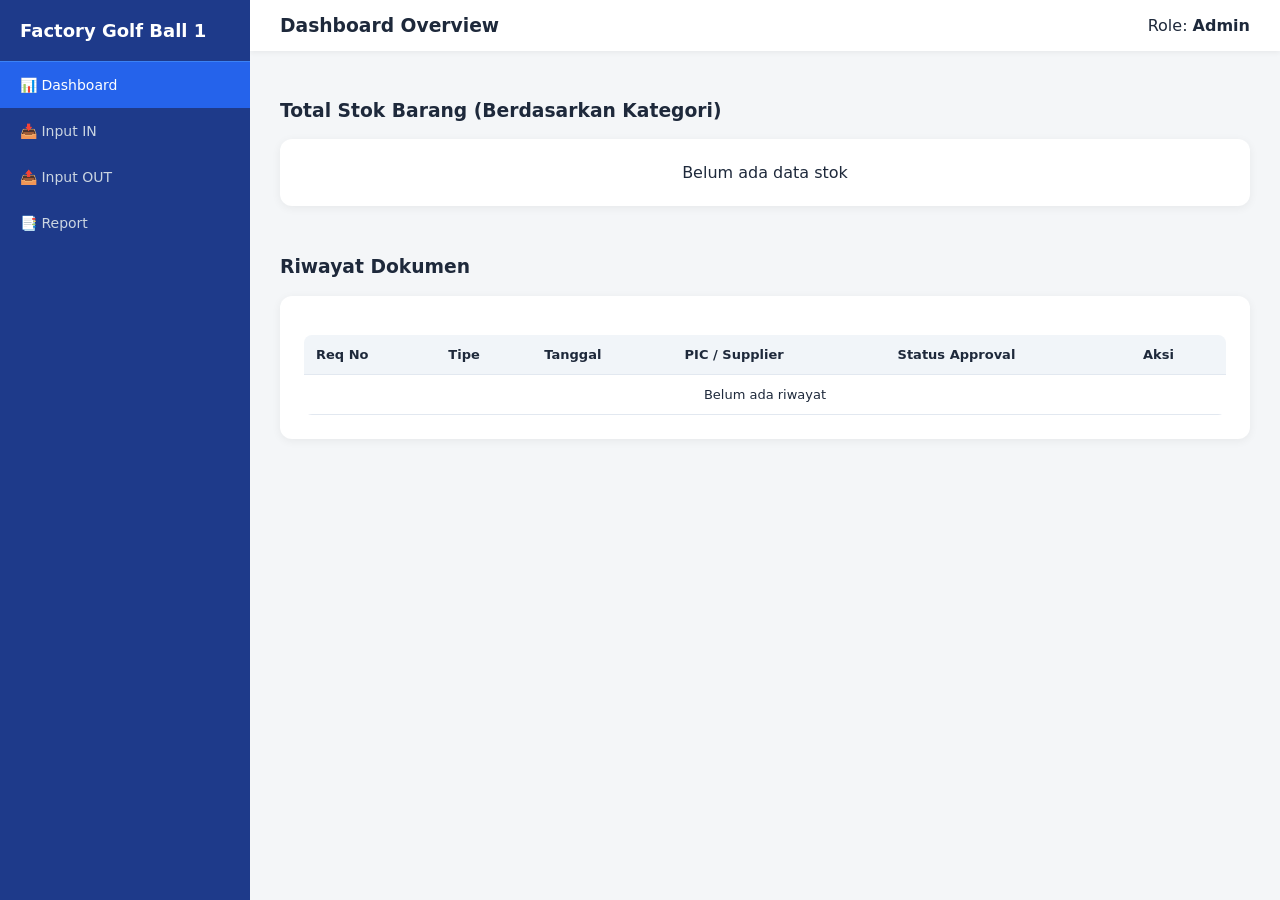
==== commit ab3bf796: "Update dashboard.html" ====
--- a/dashboard.html
+++ b/dashboard.html
@@ -6,7 +6,6 @@
   <link rel="stylesheet" href="/css/style.css" />
 </head>
 <body>
-  <!-- SIDEBAR -->
   <div class="sidebar">
     <h2>Factory Golf Ball 1</h2>
     <a href="/dashboard.html" class="active">📊 Dashboard</a>
@@ -15,7 +14,6 @@
     <a href="/report.html">📑 Report</a>
   </div>
 
-  <!-- MAIN CONTENT -->
   <div class="main-content">
     <div class="topbar">
       <h3 style="margin:0;">Dashboard Overview</h3>
@@ -38,7 +36,7 @@
               <th>Req No</th>
               <th>Tipe</th>
               <th>Tanggal</th>
-              <th>PIC/Supplier</th>
+              <th>PIC / Supplier</th>
               <th>Status Approval</th>
               <th>Aksi</th>
             </tr>
@@ -52,17 +50,18 @@
   <script>
     const allRequests = JSON.parse(localStorage.getItem('requests') || '[]');
 
-    // 1. Render Stok
+    // ================= 1. RENDER STOK =================
     const stockContainer = document.getElementById('stockContainer');
     const stockData = {}; 
     
     allRequests.forEach(r => {
-      if (r.type === 'IN') {
+      if (r.type === 'IN' && r.item) {
         stockData[r.category] = (stockData[r.category] || 0) + Number(r.item.qty);
-      } else if (r.type === 'OUT' && r.status === 'approved') {
+      } else if (r.type === 'OUT' && r.status === 'approved' && r.items) {
         r.items.forEach(it => {
-          // Asumsi part OUT punya kategori (perlu disesuaikan jika tidak)
-          stockData['Final Ball'] = (stockData['Final Ball'] || 0) - Number(it.qty_out);
+          if(it.category) {
+            stockData[it.category] = (stockData[it.category] || 0) - Number(it.qty_out);
+          }
         });
       }
     });
@@ -80,33 +79,57 @@
       }
     }
 
-    // 2. Render Riwayat
+    // ================= 2. RENDER RIWAYAT =================
+    // KETAT: Hanya tampilkan data yang sudah terkirim (Pending/Approved) dan ada request_no valid
+    const validRequests = allRequests.filter(r => {
+      // Abaikan jika tidak punya request_no yang benar
+      if (!r.request_no) return false;
+      
+      // Abaikan data sampah lama yang tidak diawali format baru
+      const isFormatBaru = r.request_no.startsWith('OUT-I-') || r.request_no.startsWith('IN-I-');
+      if (!isFormatBaru) return false;
+
+      // JIKA TIPE OUT: Hanya tampilkan jika statusnya pending atau approved (BUKAN DRAFT)
+      if (r.type === 'OUT') {
+        return r.status === 'pending' || r.status === 'approved';
+      }
+      
+      // Jika IN, tampilkan semua
+      return true;
+    });
+
     const historyBody = document.getElementById('historyBody');
-    allRequests.sort((a,b) => new Date(b.created_at) - new Date(a.created_at));
     
-    if (allRequests.length === 0) {
+    if (validRequests.length === 0) {
       historyBody.innerHTML = '<tr><td colspan="6" style="text-align:center">Belum ada riwayat</td></tr>';
     } else {
-      historyBody.innerHTML = allRequests.map(r => {
+      validRequests.sort((a,b) => new Date(b.created_at) - new Date(a.created_at));
+      
+      historyBody.innerHTML = validRequests.map(r => {
         let statusBadge = '-';
+        
         if (r.type === 'OUT') {
-          if (r.status === 'pending') statusBadge = '<span class="badge" style="background:#fef3c7;color:#92400e;">Pending Approval</span>';
+          if (r.status === 'pending') statusBadge = '<span class="badge" style="background:#fef3c7;color:#92400e;">Pending</span>';
           else if (r.status === 'approved') statusBadge = '<span class="badge" style="background:#d1fae5;color:#065f46;">Approved</span>';
-          else if (r.status === 'rejected') statusBadge = '<span class="badge" style="background:#fee2e2;color:#991b1b;">Rejected</span>';
-          else statusBadge = '<span class="badge" style="background:#e2e8f0;color:#475569;">Draft</span>';
+        } else if (r.type === 'IN') {
+          statusBadge = '<span class="badge" style="background:#dbeafe;color:#1e40af;">Received</span>';
         }
+
+        let displayName = '-';
+        if (r.type === 'OUT') displayName = r.supplier_name || '-';
+        else if (r.type === 'IN') displayName = r.item && r.item.part_name ? r.item.part_name : '-';
 
         return `
           <tr>
-            <td>${r.request_no}</td>
+            <td><strong>${r.request_no}</strong></td>
             <td>${r.type}</td>
             <td>${r.tanggal}</td>
-            <td>${r.type === 'IN' ? r.purpose : r.supplier_name}</td>
+            <td>${displayName}</td>
             <td>${statusBadge}</td>
             <td>
               ${r.type === 'OUT' && r.status === 'pending' 
                 ? `<button class="btn btn-success btn-small" onclick="approve('${r.id}')">Approve</button>` 
-                : (r.type === 'OUT' ? `<a href="/preview.html?id=${r.id}" class="btn btn-primary btn-small">Preview TR</a>` : '')
+                : (r.type === 'OUT' ? `<a href="/preview.html?id=${r.id}" class="btn btn-primary btn-small">Preview TR</a>` : '-')
               }
             </td>
           </tr>
@@ -115,6 +138,8 @@
     }
 
     function approve(id) {
+      if(!confirm('Approve dokumen ini?')) return;
+      
       const reqs = JSON.parse(localStorage.getItem('requests') || '[]');
       const doc = reqs.find(r => r.id === id);
       if (doc) {
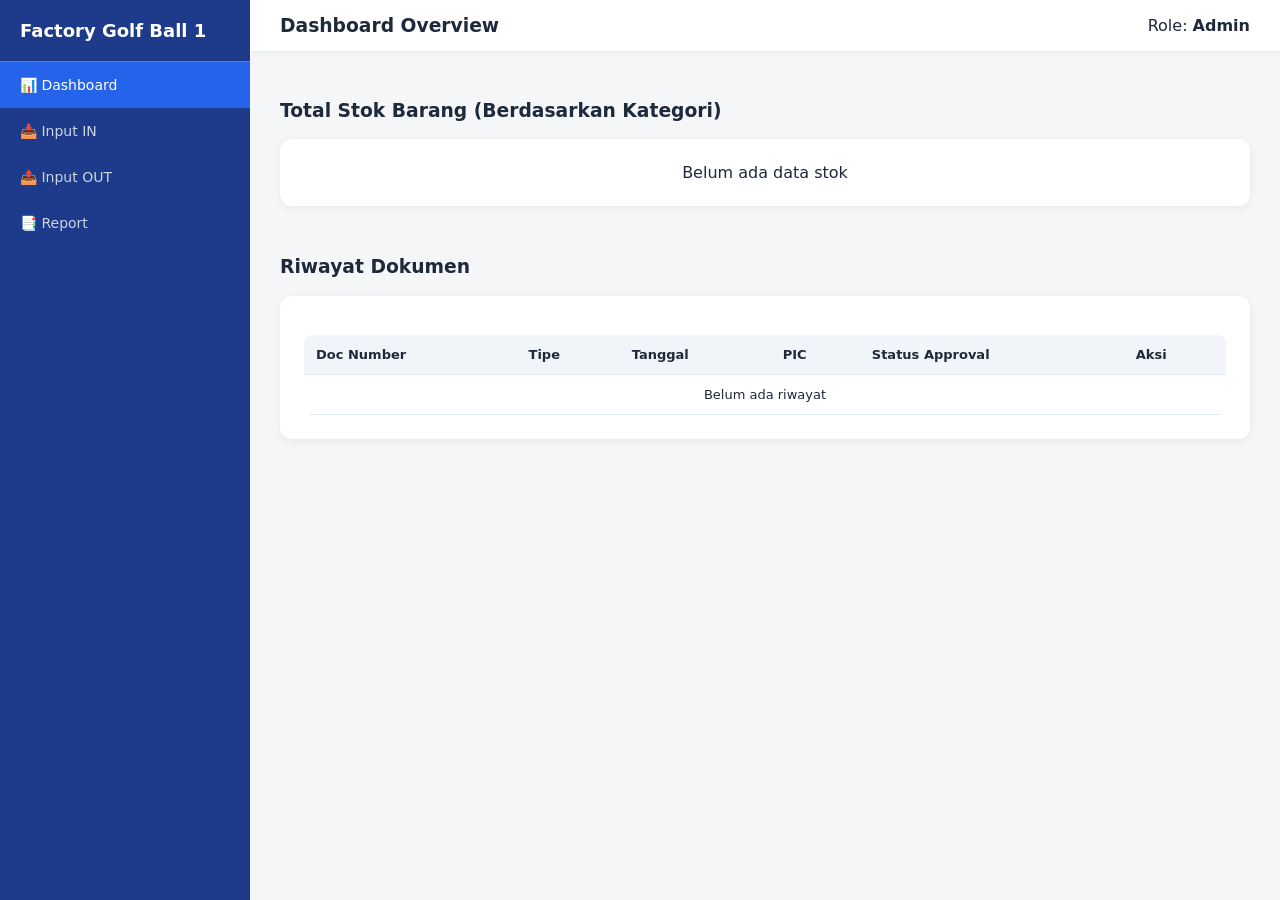
==== commit 35ccd175: "Update dashboard.html" ====
--- a/dashboard.html
+++ b/dashboard.html
@@ -33,10 +33,10 @@
         <table>
           <thead>
             <tr>
-              <th>Req No</th>
+              <th>Doc Number</th>
               <th>Tipe</th>
               <th>Tanggal</th>
-              <th>PIC / Supplier</th>
+              <th>PIC</th>
               <th>Status Approval</th>
               <th>Aksi</th>
             </tr>
@@ -52,14 +52,19 @@
 
     // ================= 1. RENDER STOK =================
     const stockContainer = document.getElementById('stockContainer');
-    const stockData = {}; 
-    
+    const stockData = {};
+
     allRequests.forEach(r => {
-      if (r.type === 'IN' && r.item) {
-        stockData[r.category] = (stockData[r.category] || 0) + Number(r.item.qty);
-      } else if (r.type === 'OUT' && r.status === 'approved' && r.items) {
+      // Hitung IN (looping semua items di dalamnya)
+      if (r.type === 'IN' && r.items) {
         r.items.forEach(it => {
-          if(it.category) {
+          stockData[it.category] = (stockData[it.category] || 0) + Number(it.qty);
+        });
+      }
+      // Hitung OUT (hanya yang approved)
+      else if (r.type === 'OUT' && r.status === 'approved' && r.items) {
+        r.items.forEach(it => {
+          if (it.category) {
             stockData[it.category] = (stockData[it.category] || 0) - Number(it.qty_out);
           }
         });
@@ -79,71 +84,57 @@
       }
     }
 
-    // ================= 2. RENDER RIWAYAT =================
-    // KETAT: Hanya tampilkan data yang sudah terkirim (Pending/Approved) dan ada request_no valid
-    const validRequests = allRequests.filter(r => {
-      // Abaikan jika tidak punya request_no yang benar
-      if (!r.request_no) return false;
-      
-      // Abaikan data sampah lama yang tidak diawali format baru
-      const isFormatBaru = r.request_no.startsWith('OUT-I-') || r.request_no.startsWith('IN-I-');
-      if (!isFormatBaru) return false;
-
-      // JIKA TIPE OUT: Hanya tampilkan jika statusnya pending atau approved (BUKAN DRAFT)
-      if (r.type === 'OUT') {
-        return r.status === 'pending' || r.status === 'approved';
-      }
-      
-      // Jika IN, tampilkan semua
-      return true;
-    });
+    // ================= 2. RENDER RIWAYAT (SEMUA IN & OUT) =================
+    // Hanya buang data format lama (tanpa nomor dokumen baru). Status OUT apa pun ikut tampil.
+    const validRequests = allRequests.filter(r =>
+      r.request_no &&
+      (r.request_no.startsWith('OUT-I-') || r.request_no.startsWith('IN-I-'))
+    );
 
     const historyBody = document.getElementById('historyBody');
-    
+
     if (validRequests.length === 0) {
       historyBody.innerHTML = '<tr><td colspan="6" style="text-align:center">Belum ada riwayat</td></tr>';
     } else {
-      validRequests.sort((a,b) => new Date(b.created_at) - new Date(a.created_at));
-      
+      validRequests.sort((a, b) => new Date(b.created_at || 0) - new Date(a.created_at || 0));
+
       historyBody.innerHTML = validRequests.map(r => {
         let statusBadge = '-';
-        
+
         if (r.type === 'OUT') {
-          if (r.status === 'pending') statusBadge = '<span class="badge" style="background:#fef3c7;color:#92400e;">Pending</span>';
-          else if (r.status === 'approved') statusBadge = '<span class="badge" style="background:#d1fae5;color:#065f46;">Approved</span>';
+          if (r.status === 'approved') statusBadge = '<span class="badge" style="background:#d1fae5;color:#065f46;">Approved</span>';
+          else statusBadge = '<span class="badge" style="background:#fef3c7;color:#92400e;">Pending</span>';
         } else if (r.type === 'IN') {
           statusBadge = '<span class="badge" style="background:#dbeafe;color:#1e40af;">Received</span>';
         }
 
-        let displayName = '-';
-        if (r.type === 'OUT') displayName = r.supplier_name || '-';
-        else if (r.type === 'IN') displayName = r.item && r.item.part_name ? r.item.part_name : '-';
+        let aksi = '-';
+        if (r.type === 'OUT') {
+          aksi = r.status === 'approved'
+            ? `<a href="/preview.html?id=${r.id}" class="btn btn-primary btn-small">Preview TR</a>`
+            : `<button class="btn btn-success btn-small" onclick="approve('${r.id}')">Approve</button>`;
+        }
 
         return `
           <tr>
             <td><strong>${r.request_no}</strong></td>
             <td>${r.type}</td>
             <td>${r.tanggal}</td>
-            <td>${displayName}</td>
+            <td>${r.surindo_pic || '-'}</td>
             <td>${statusBadge}</td>
-            <td>
-              ${r.type === 'OUT' && r.status === 'pending' 
-                ? `<button class="btn btn-success btn-small" onclick="approve('${r.id}')">Approve</button>` 
-                : (r.type === 'OUT' ? `<a href="/preview.html?id=${r.id}" class="btn btn-primary btn-small">Preview TR</a>` : '-')
-              }
-            </td>
+            <td>${aksi}</td>
           </tr>
         `;
       }).join('');
     }
 
     function approve(id) {
-      if(!confirm('Approve dokumen ini?')) return;
-      
+      if (!confirm('Approve dokumen ini?')) return;
       const reqs = JSON.parse(localStorage.getItem('requests') || '[]');
       const doc = reqs.find(r => r.id === id);
       if (doc) {
         doc.status = 'approved';
+        doc.approved_at = new Date().toISOString();   // dipakai kotak APPROVED di TR
         localStorage.setItem('requests', JSON.stringify(reqs));
         location.reload();
       }
